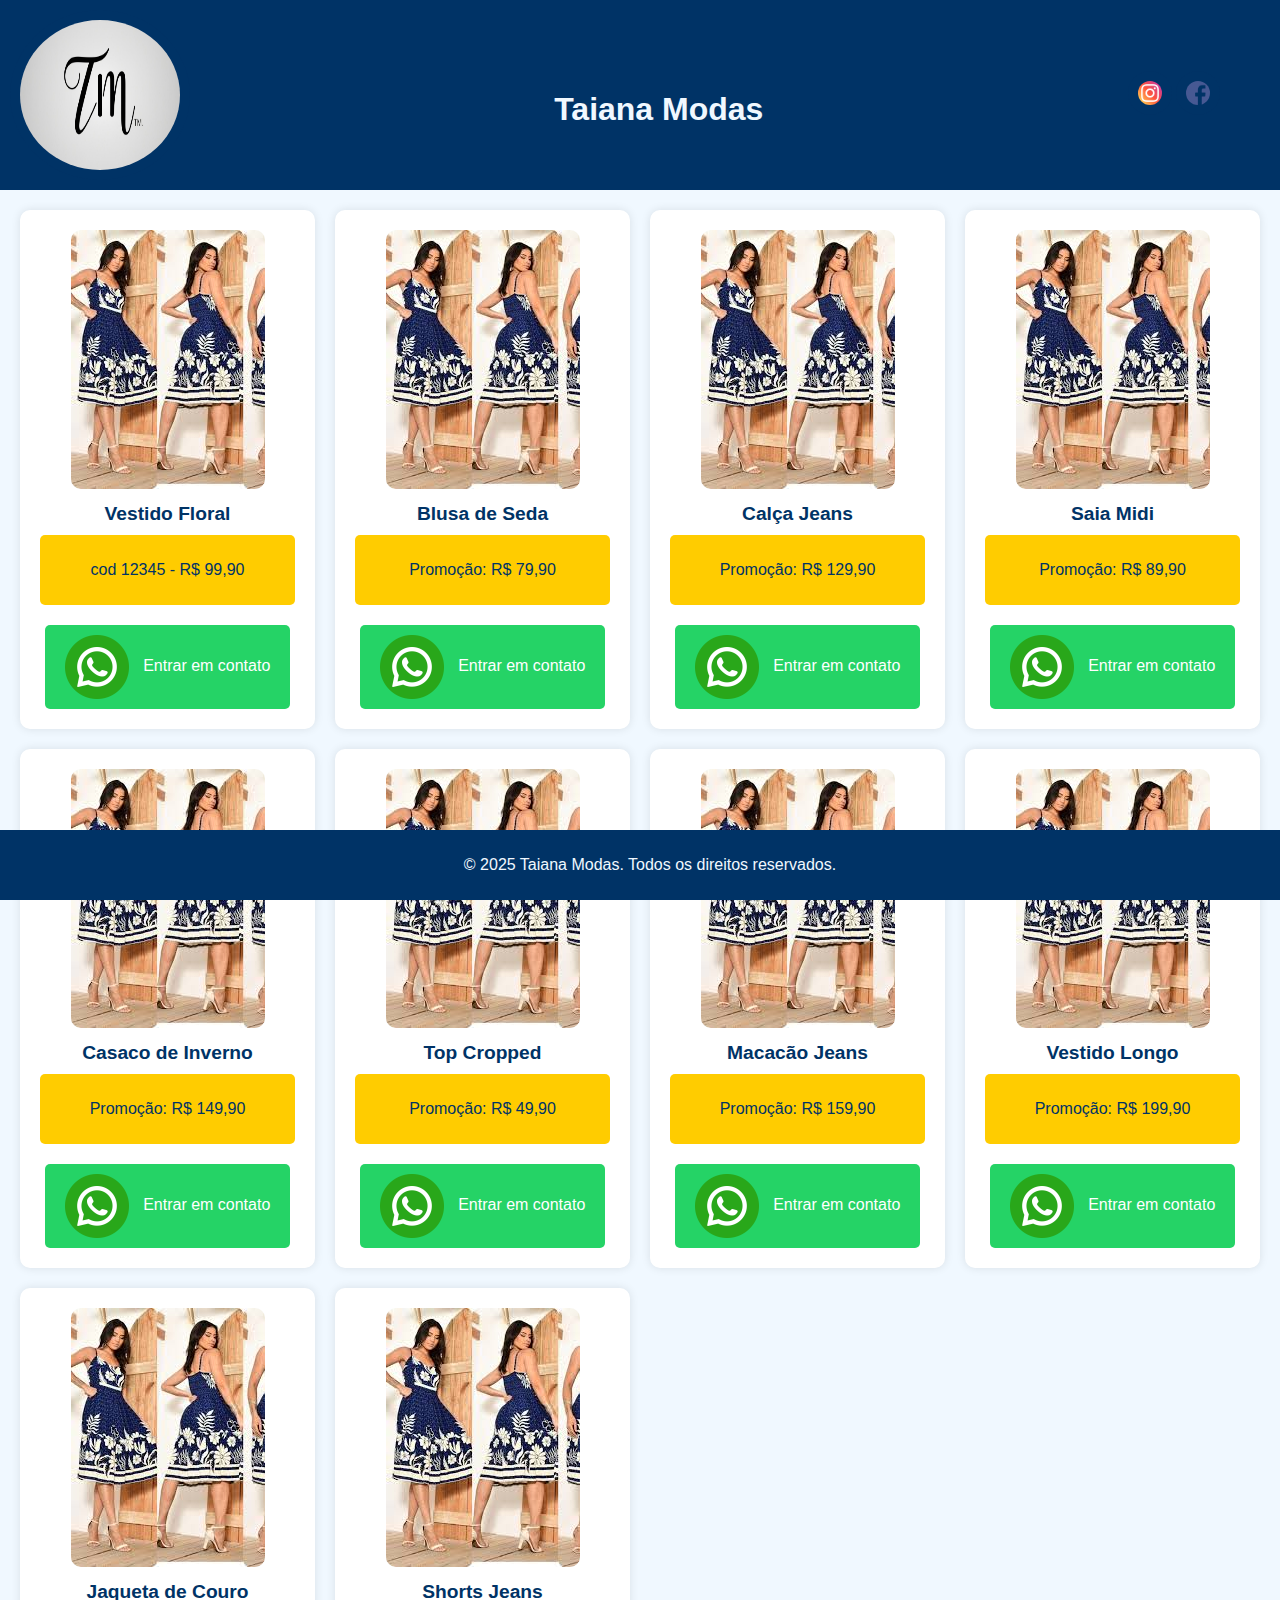
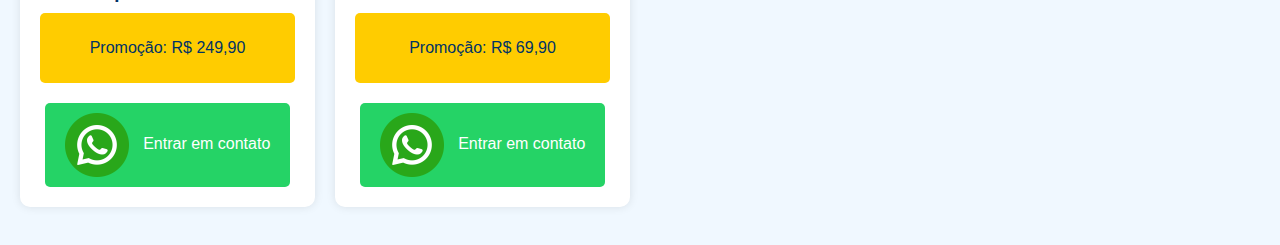
==== index.html @ b0db3103 "Add files via upload" ====
<!DOCTYPE html>
<html lang="pt-BR">
<head>
    <meta charset="UTF-8">
    <meta name="viewport" content="width=device-width, initial-scale=1.0">
    <title>Taiana Modas</title>
    <link rel="stylesheet" href="styles.css">
</head>
<body>
    <header>
        <img src="./img/logo.png" alt="logo" class="logo"> 
        <h1>Taiana Modas</h1>
        <div class="social-links">
            <a href="https://www.instagram.com/sua_pagina" target="_blank">
                <img src="./img/instagram.png" alt="Instagram">
            </a>
            <a href="https://www.facebook.com/sua_pagina" target="_blank">
                <img src="./img/facebook.png" alt="Facebook">
            </a>
        </div>
    </header>

    <main>
        <section class="produtos">
            <!-- Produto 1 -->
            <div class="produto">
                <img src="./img/vestido.jpeg" alt="Vestido Floral">
                <h2>Vestido Floral</h2>
                <div class="promocao">
                    <p>cod 12345 - <span>R$ 99,90</span></p>
                </div>
                <a href="https://wa.me/5554984361743?text=Olá,%20gostaria%20de%20saber%20mais%20sobre%20o%20produto%20código: 12345" target="_blank" class="whatsapp-link">
                    <img src="./img/whatsapp.png"alt="WhatsApp" width="64" height="64"> Entrar em contato
                </a>
            </div>

            <!-- Produto 2 -->
            <div class="produto">
                <img src="./img/vestido.jpeg" alt="Blusa de Seda">
                <h2>Blusa de Seda</h2>
                <div class="promocao">
                    <p>Promoção: <span>R$ 79,90</span></p>
                </div>
                <a href="https://wa.me/5554984361743?text=Olá,%20gostaria%20de%20saber%20mais%20sobre%20o%20produto%20código: 12346" target="_blank" class="whatsapp-link">
                    <img src="./img/whatsapp.png"alt="WhatsApp" width="64" height="64"> Entrar em contato
                </a>
            </div>

            <!-- Produto 3 -->
            <div class="produto">
                <img src="./img/vestido.jpeg" alt="Calça Jeans">
                <h2>Calça Jeans</h2>
                <div class="promocao">
                    <p>Promoção: <span>R$ 129,90</span></p>
                </div>
                <a href="https://wa.me/5554984361743?text=Olá,%20gostaria%20de%20saber%20mais%20sobre%20o%20produto%20código: 12347" target="_blank" class="whatsapp-link">
                    <img src="./img/whatsapp.png"alt="WhatsApp" width="64" height="64"> Entrar em contato
                </a>
            </div>

            <!-- Produto 4 -->
            <div class="produto">
                <img src="./img/vestido.jpeg" alt="Saia Midi">
                <h2>Saia Midi</h2>
                <div class="promocao">
                    <p>Promoção: <span>R$ 89,90</span></p>
                </div>
                <a href="https://wa.me/5554984361743?text=Olá,%20gostaria%20de%20saber%20mais%20sobre%20o%20produto%20código: 12348" target="_blank" class="whatsapp-link">
                    <img src="./img/whatsapp.png"alt="WhatsApp" width="64" height="64"> Entrar em contato
                </a>
            </div>

            <!-- Produto 5 -->
            <div class="produto">
                <img src="./img/vestido.jpeg" alt="Casaco de Inverno">
                <h2>Casaco de Inverno</h2>
                <div class="promocao">
                    <p>Promoção: <span>R$ 149,90</span></p>
                </div>
                <a href="https://wa.me/5554984361743?text=Olá,%20gostaria%20de%20saber%20mais%20sobre%20o%20produto%20código: 12349" target="_blank" class="whatsapp-link">
                    <img src="./img/whatsapp.png"alt="WhatsApp" width="64" height="64"> Entrar em contato
                </a>
            </div>

            <!-- Produto 6 -->
            <div class="produto">
                <img src="./img/vestido.jpeg" alt="Top Cropped">
                <h2>Top Cropped</h2>
                <div class="promocao">
                    <p>Promoção: <span>R$ 49,90</span></p>
                </div>
                <a href="https://wa.me/5554984361743?text=Olá,%20gostaria%20de%20saber%20mais%20sobre%20o%20produto%20código: 12350" target="_blank" class="whatsapp-link">
                    <img src="./img/whatsapp.png"alt="WhatsApp" width="64" height="64"> Entrar em contato
                </a>
            </div>

            <!-- Produto 7 -->
            <div class="produto">
                <img src="./img/vestido.jpeg" alt="Macacão Jeans">
                <h2>Macacão Jeans</h2>
                <div class="promocao">
                    <p>Promoção: <span>R$ 159,90</span></p>
                </div>
                <a href="https://wa.me/5554984361743?text=Olá,%20gostaria%20de%20saber%20mais%20sobre%20o%20produto%20código: 12351" target="_blank" class="whatsapp-link">
                    <img src="./img/whatsapp.png"alt="WhatsApp" width="64" height="64"> Entrar em contato
                </a>
            </div>

            <!-- Produto 8 -->
            <div class="produto">
                <img src="./img/vestido.jpeg" alt="Vestido Longo">
                <h2>Vestido Longo</h2>
                <div class="promocao">
                    <p>Promoção: <span>R$ 199,90</span></p>
                </div>
                <a href="https://wa.me/5554984361743?text=Olá,%20gostaria%20de%20saber%20mais%20sobre%20o%20produto%20código: 12352" target="_blank" class="whatsapp-link">
                    <img src="./img/whatsapp.png"alt="WhatsApp" width="64" height="64"> Entrar em contato
                </a>
            </div>

            <!-- Produto 9 -->
            <div class="produto">
                <img src="./img/vestido.jpeg" alt="Jaqueta de Couro">
                <h2>Jaqueta de Couro</h2>
                <div class="promocao">
                    <p>Promoção: <span>R$ 249,90</span></p>
                </div>
                <a href="https://wa.me/5554984361743?text=Olá,%20gostaria%20de%20saber%20mais%20sobre%20o%20produto%20código: 12353" target="_blank" class="whatsapp-link">
                    <img src="./img/whatsapp.png"alt="WhatsApp" width="64" height="64" width="64" height="64"> Entrar em contato
                </a>
            </div>

            <!-- Produto 10 -->
            <div class="produto">
                <img src="./img/vestido.jpeg" alt="Shorts Jeans">
                <h2>Shorts Jeans</h2>
                <div class="promocao">
                    <p>Promoção: <span>R$ 69,90</span></p>
                </div>
                <a href="https://wa.me/5554984361743?text=Olá,%20gostaria%20de%20saber%20mais%20sobre%20o%20produto%20código: 12354" target="_blank" class="whatsapp-link">
                    <img src="./img/whatsapp.png"alt="WhatsApp" width="64" height="64"> Entrar em contato
                </a>
            </div>
        </section>
    </main>
    <br>
    <footer>
        <p>&copy; 2025 Taiana Modas. Todos os direitos reservados.</p>
    </footer>
</body>
</html>
---- styles.css ----
/* styles.css */
body {
    font-family: Arial, sans-serif;
    background-color: #f0f8ff; /* Verde claro */
    color: #003366; /* Azul marinho */
    margin: 0;
    padding: 0;
}

header {
    background-color: #003366;
    color: #f0f8ff;   
    display: flex;
    align-items: center;
    justify-content: space-between;
    padding: 10px 10px 10px;
    }
    
    .social-links {
       margin-right: 50px;
        gap: 3px; /* Espaço entre os ícones */
        color: white;
        /* width: 84px;
        height: 84px; */
        align-items: center;
    }
    
    .social-links a {
        text-decoration: none;
    }
    
    .social-links img {
        width: 24px; /* Ajuste o tamanho conforme necessário */
        height: 24px;
    }

header img {
    background-color: #003366;
    border-radius: 50%;
    padding-top: 10px;
    /* margin-left: 60px;  */
    padding: 10px;  
}
header h1{
    /* margin-left: 10px; */
    margin-top: 50px;
    align-items: flex-start;
    font-weight: bold;
}

main {
    padding: 20px;
}

.logo{
    text-align:left;
    border-radius:50%;
    width:160px;
    height:150px;
}

.produtos {
    display: grid;
    grid-template-columns: repeat(auto-fit, minmax(250px, 1fr));
    gap: 20px;
}

.produto {
    background-color: #ffffff;
    padding: 20px;
    border-radius: 10px;
    box-shadow: 0 0 10px rgba(0, 0, 0, 0.1);
    text-align: center;
}

.produto img {
    max-width: 100%;
    height: auto;
    border-radius: 10px;
}

.produto h2 {
    font-size: 1.2em;
    margin: 10px 0;
}

.promocao {
    background-color: #ffcc00; /* Amarelo */
    color: #003366; /* Azul marinho */
    padding: 10px;
    border-radius: 5px;
    animation: pulsar 1.5s infinite;
}

@keyframes pulsar {
    0% { transform: scale(1); }
    50% { transform: scale(1.05); }
    100% { transform: scale(1); }
}

.whatsapp-link {
    display: inline-block;
    background-color: #25d366;
    color: #ffffff;
    padding: 10px 20px;
    border-radius: 5px;
    text-decoration: none;
    margin-top: 20px;
}

.whatsapp-link img {
    vertical-align: middle;
    margin-right: 10px;
   
}

footer {
    background-color: #003366;
    color: #f0f8ff;
    text-align: center;
    padding: 10px;
    position: fixed;
    width: 100%;
    bottom: 0;
}
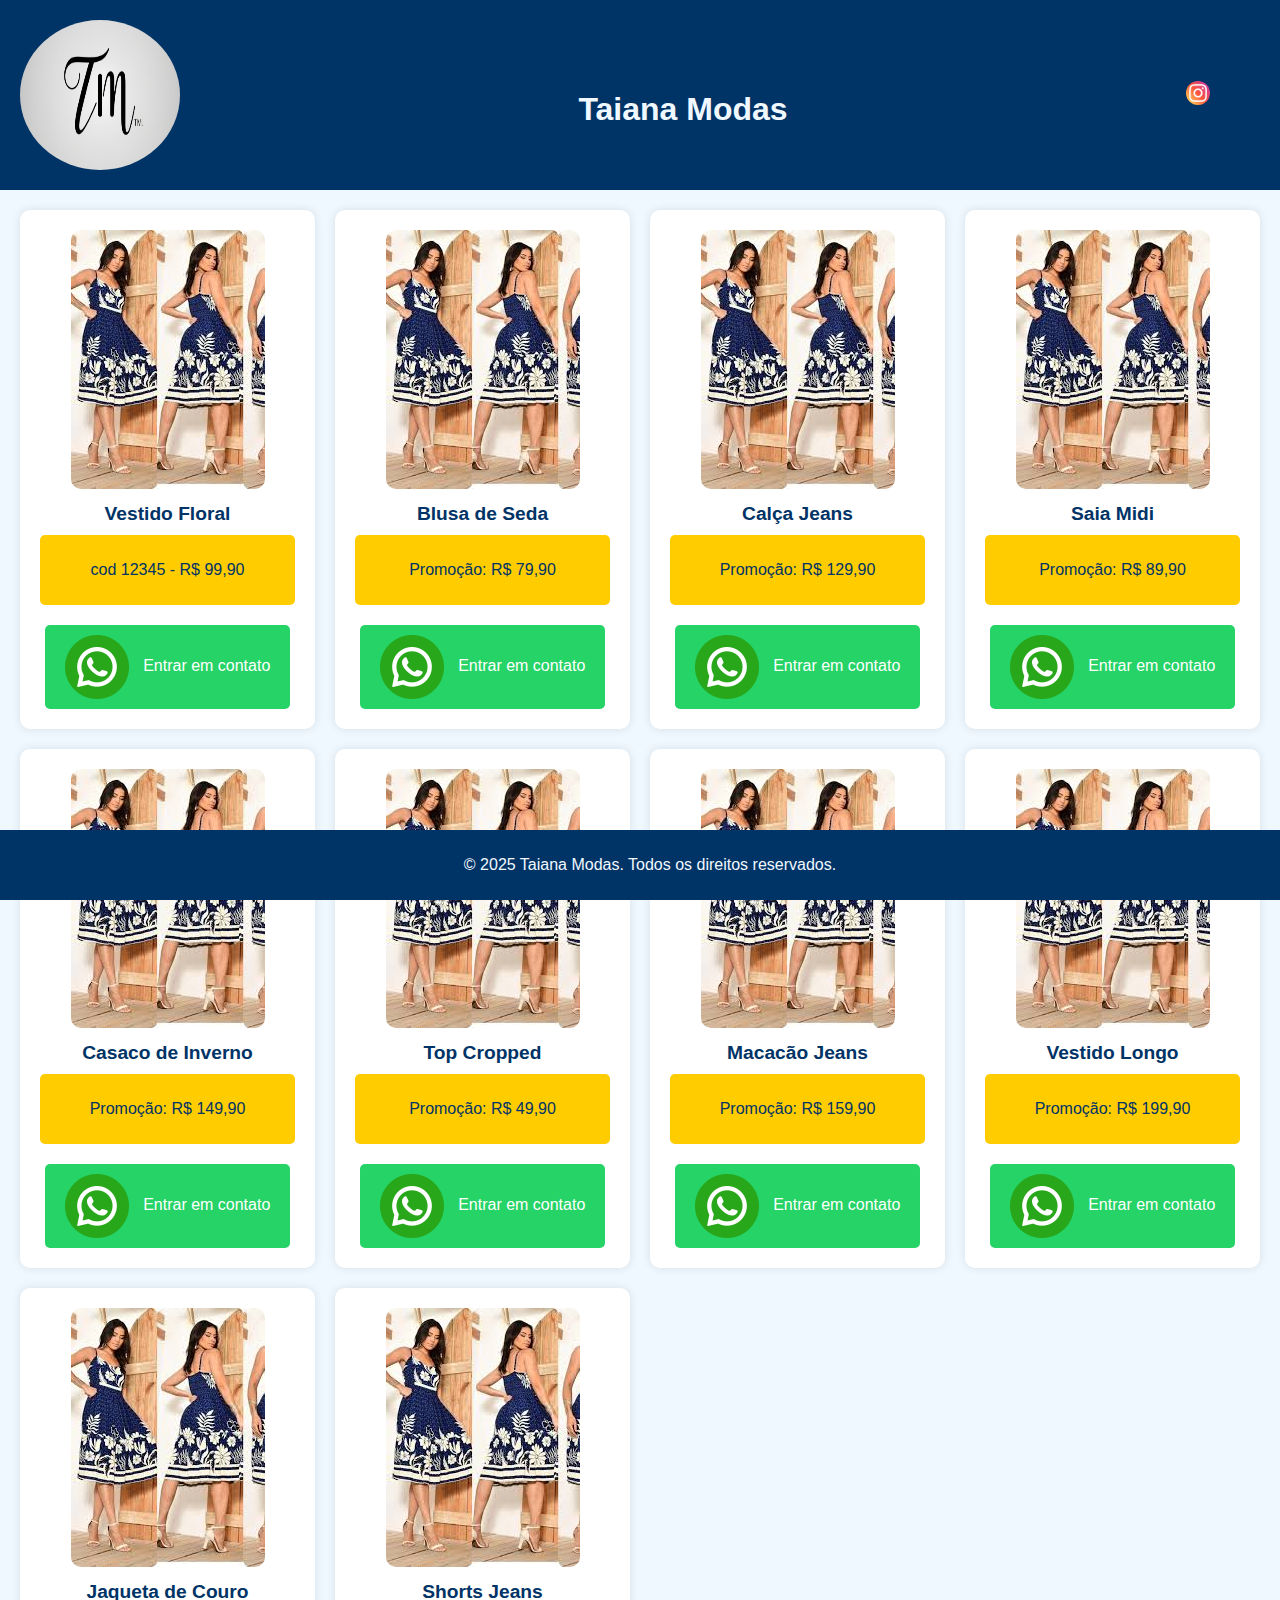
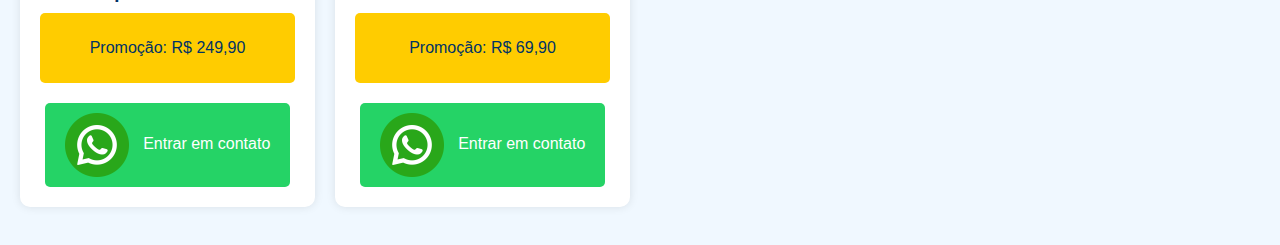
==== commit 316ab8a9: "Add files via upload" ====
--- a/index.html
+++ b/index.html
@@ -1,152 +1,187 @@
 
 <!DOCTYPE html>
 <html lang="pt-BR">
-<head>
-    <meta charset="UTF-8">
-    <meta name="viewport" content="width=device-width, initial-scale=1.0">
-    <title>Taiana Modas</title>
-    <link rel="stylesheet" href="styles.css">
-</head>
-<body>
-    <header>
-        <img src="./img/logo.png" alt="logo" class="logo"> 
-        <h1>Taiana Modas</h1>
-        <div class="social-links">
-            <a href="https://www.instagram.com/sua_pagina" target="_blank">
-                <img src="./img/instagram.png" alt="Instagram">
-            </a>
-            <a href="https://www.facebook.com/sua_pagina" target="_blank">
-                <img src="./img/facebook.png" alt="Facebook">
-            </a>
-        </div>
-    </header>
+    <head>
+        <meta charset="UTF-8">
+        <meta name="viewport" content="width=device-width, initial-scale=1.0">
+        <title>Taiana Modas</title>
+        <link rel="stylesheet" href="styles.css">
+        <link rel="icon" type="image/png" sizes="16x16"
+            href="./img/favicon.png">
+    </head>
+    <body>
+        <header>
+            <img src="./img/logo.png" alt="logo" class="logo">
+            <h1>Taiana Modas</h1>
+            <div class="social-links">
+                <a href="https://www.instagram.com/Shopee_BR" target="_blank">
+                    <img src="./img/instagram.png" alt="Instagram">
+                </a>
+                <!-- <a href="https://www.facebook.com/sua_pagina" target="_blank">
+                    <img src="./img/facebook.png" alt="Facebook">
+                </a> -->
+            </div>
+        </header>
+        <!-- <span class="disponivel"><strong>Produtos sujeitos a disponibilidade no estoque</strong></span> -->
+        <main>
+            <section class="produtos">
+                <!-- Produto 1 -->
+                <div class="produto">
+                    <img src="./img/vestido.jpeg" alt="Vestido Floral">
+                    <h2>Vestido Floral</h2>
+                    <div class="promocao">
+                        <p>cod 12345 - <span>R$ 99,90</span></p>
+                    </div>
+                    <a
+                        href="https://wa.me/5554984361743?text=Olá,%20gostaria%20de%20saber%20mais%20sobre%20o%20produto%20código: 12345"
+                        target="_blank" class="whatsapp-link">
 
-    <main>
-        <section class="produtos">
-            <!-- Produto 1 -->
-            <div class="produto">
-                <img src="./img/vestido.jpeg" alt="Vestido Floral">
-                <h2>Vestido Floral</h2>
-                <div class="promocao">
-                    <p>cod 12345 - <span>R$ 99,90</span></p>
+                        <img src="./img/whatsapp.png" alt="WhatsApp" width="64"
+                            height="64"> Entrar em contato
+                    </a>
                 </div>
-                <a href="https://wa.me/5554984361743?text=Olá,%20gostaria%20de%20saber%20mais%20sobre%20o%20produto%20código: 12345" target="_blank" class="whatsapp-link">
-                    <img src="./img/whatsapp.png"alt="WhatsApp" width="64" height="64"> Entrar em contato
-                </a>
-            </div>
 
-            <!-- Produto 2 -->
-            <div class="produto">
-                <img src="./img/vestido.jpeg" alt="Blusa de Seda">
-                <h2>Blusa de Seda</h2>
-                <div class="promocao">
-                    <p>Promoção: <span>R$ 79,90</span></p>
+                <!-- Produto 2 -->
+                <div class="produto">
+                    <img src="./img/vestido.jpeg" alt="Blusa de Seda">
+                    <h2>Blusa de Seda</h2>
+                    <div class="promocao">
+                        <p>Promoção: <span>R$ 79,90</span></p>
+                    </div>
+                    <a
+                        href="https://wa.me/5554984361743?text=Olá,%20gostaria%20de%20saber%20mais%20sobre%20o%20produto%20código: 12346"
+                        target="_blank" class="whatsapp-link">
+                        <img src="./img/whatsapp.png" alt="WhatsApp" width="64"
+                            height="64"> Entrar em contato
+                    </a>
                 </div>
-                <a href="https://wa.me/5554984361743?text=Olá,%20gostaria%20de%20saber%20mais%20sobre%20o%20produto%20código: 12346" target="_blank" class="whatsapp-link">
-                    <img src="./img/whatsapp.png"alt="WhatsApp" width="64" height="64"> Entrar em contato
-                </a>
-            </div>
 
-            <!-- Produto 3 -->
-            <div class="produto">
-                <img src="./img/vestido.jpeg" alt="Calça Jeans">
-                <h2>Calça Jeans</h2>
-                <div class="promocao">
-                    <p>Promoção: <span>R$ 129,90</span></p>
+                <!-- Produto 3 -->
+                <div class="produto">
+                    <img src="./img/vestido.jpeg" alt="Calça Jeans">
+                    <h2>Calça Jeans</h2>
+                    <div class="promocao">
+                        <p>Promoção: <span>R$ 129,90</span></p>
+                    </div>
+                    <a
+                        href="https://wa.me/5554984361743?text=Olá,%20gostaria%20de%20saber%20mais%20sobre%20o%20produto%20código: 12347"
+                        target="_blank" class="whatsapp-link">
+                        <img src="./img/whatsapp.png" alt="WhatsApp" width="64"
+                            height="64"> Entrar em contato
+                    </a>
                 </div>
-                <a href="https://wa.me/5554984361743?text=Olá,%20gostaria%20de%20saber%20mais%20sobre%20o%20produto%20código: 12347" target="_blank" class="whatsapp-link">
-                    <img src="./img/whatsapp.png"alt="WhatsApp" width="64" height="64"> Entrar em contato
-                </a>
-            </div>
 
-            <!-- Produto 4 -->
-            <div class="produto">
-                <img src="./img/vestido.jpeg" alt="Saia Midi">
-                <h2>Saia Midi</h2>
-                <div class="promocao">
-                    <p>Promoção: <span>R$ 89,90</span></p>
+                <!-- Produto 4 -->
+                <div class="produto">
+                    <img src="./img/vestido.jpeg" alt="Saia Midi">
+                    <h2>Saia Midi</h2>
+                    <div class="promocao">
+                        <p>Promoção: <span>R$ 89,90</span></p>
+                    </div>
+                    <a
+                        href="https://wa.me/5554984361743?text=Olá,%20gostaria%20de%20saber%20mais%20sobre%20o%20produto%20código: 12348"
+                        target="_blank" class="whatsapp-link">
+                        <img src="./img/whatsapp.png" alt="WhatsApp" width="64"
+                            height="64"> Entrar em contato
+                    </a>
                 </div>
-                <a href="https://wa.me/5554984361743?text=Olá,%20gostaria%20de%20saber%20mais%20sobre%20o%20produto%20código: 12348" target="_blank" class="whatsapp-link">
-                    <img src="./img/whatsapp.png"alt="WhatsApp" width="64" height="64"> Entrar em contato
-                </a>
-            </div>
 
-            <!-- Produto 5 -->
-            <div class="produto">
-                <img src="./img/vestido.jpeg" alt="Casaco de Inverno">
-                <h2>Casaco de Inverno</h2>
-                <div class="promocao">
-                    <p>Promoção: <span>R$ 149,90</span></p>
+                <!-- Produto 5 -->
+                <div class="produto">
+                    <img src="./img/vestido.jpeg" alt="Casaco de Inverno">
+                    <h2>Casaco de Inverno</h2>
+                    <div class="promocao">
+                        <p>Promoção: <span>R$ 149,90</span></p>
+                    </div>
+                    <a
+                        href="https://wa.me/5554984361743?text=Olá,%20gostaria%20de%20saber%20mais%20sobre%20o%20produto%20código: 12349"
+                        target="_blank" class="whatsapp-link">
+                        <img src="./img/whatsapp.png" alt="WhatsApp" width="64"
+                            height="64"> Entrar em contato
+                    </a>
                 </div>
-                <a href="https://wa.me/5554984361743?text=Olá,%20gostaria%20de%20saber%20mais%20sobre%20o%20produto%20código: 12349" target="_blank" class="whatsapp-link">
-                    <img src="./img/whatsapp.png"alt="WhatsApp" width="64" height="64"> Entrar em contato
-                </a>
-            </div>
 
-            <!-- Produto 6 -->
-            <div class="produto">
-                <img src="./img/vestido.jpeg" alt="Top Cropped">
-                <h2>Top Cropped</h2>
-                <div class="promocao">
-                    <p>Promoção: <span>R$ 49,90</span></p>
+                <!-- Produto 6 -->
+                <div class="produto">
+                    <img src="./img/vestido.jpeg" alt="Top Cropped">
+                    <h2>Top Cropped</h2>
+                    <div class="promocao">
+                        <p>Promoção: <span>R$ 49,90</span></p>
+                    </div>
+                    <a
+                        href="https://wa.me/5554984361743?text=Olá,%20gostaria%20de%20saber%20mais%20sobre%20o%20produto%20código: 12350"
+                        target="_blank" class="whatsapp-link">
+                        <img src="./img/whatsapp.png" alt="WhatsApp" width="64"
+                            height="64"> Entrar em contato
+                    </a>
                 </div>
-                <a href="https://wa.me/5554984361743?text=Olá,%20gostaria%20de%20saber%20mais%20sobre%20o%20produto%20código: 12350" target="_blank" class="whatsapp-link">
-                    <img src="./img/whatsapp.png"alt="WhatsApp" width="64" height="64"> Entrar em contato
-                </a>
-            </div>
 
-            <!-- Produto 7 -->
-            <div class="produto">
-                <img src="./img/vestido.jpeg" alt="Macacão Jeans">
-                <h2>Macacão Jeans</h2>
-                <div class="promocao">
-                    <p>Promoção: <span>R$ 159,90</span></p>
+                <!-- Produto 7 -->
+                <div class="produto">
+                    <img src="./img/vestido.jpeg" alt="Macacão Jeans">
+                    <h2>Macacão Jeans</h2>
+                    <div class="promocao">
+                        <p>Promoção: <span>R$ 159,90</span></p>
+                    </div>
+                    <a
+                        href="https://wa.me/5554984361743?text=Olá,%20gostaria%20de%20saber%20mais%20sobre%20o%20produto%20código: 12351"
+                        target="_blank" class="whatsapp-link">
+                        <img src="./img/whatsapp.png" alt="WhatsApp" width="64"
+                            height="64"> Entrar em contato
+                    </a>
                 </div>
-                <a href="https://wa.me/5554984361743?text=Olá,%20gostaria%20de%20saber%20mais%20sobre%20o%20produto%20código: 12351" target="_blank" class="whatsapp-link">
-                    <img src="./img/whatsapp.png"alt="WhatsApp" width="64" height="64"> Entrar em contato
-                </a>
-            </div>
 
-            <!-- Produto 8 -->
-            <div class="produto">
-                <img src="./img/vestido.jpeg" alt="Vestido Longo">
-                <h2>Vestido Longo</h2>
-                <div class="promocao">
-                    <p>Promoção: <span>R$ 199,90</span></p>
+                <!-- Produto 8 -->
+                <div class="produto">
+                    <img src="./img/vestido.jpeg" alt="Vestido Longo">
+                    <h2>Vestido Longo</h2>
+                    <div class="promocao">
+                        <p>Promoção: <span>R$ 199,90</span></p>
+                    </div>
+                    <a
+                        href="https://wa.me/5554984361743?text=Olá,%20gostaria%20de%20saber%20mais%20sobre%20o%20produto%20código: 12352"
+                        target="_blank" class="whatsapp-link">
+                        <img src="./img/whatsapp.png" alt="WhatsApp" width="64"
+                            height="64"> Entrar em contato
+                    </a>
                 </div>
-                <a href="https://wa.me/5554984361743?text=Olá,%20gostaria%20de%20saber%20mais%20sobre%20o%20produto%20código: 12352" target="_blank" class="whatsapp-link">
-                    <img src="./img/whatsapp.png"alt="WhatsApp" width="64" height="64"> Entrar em contato
-                </a>
-            </div>
 
-            <!-- Produto 9 -->
-            <div class="produto">
-                <img src="./img/vestido.jpeg" alt="Jaqueta de Couro">
-                <h2>Jaqueta de Couro</h2>
-                <div class="promocao">
-                    <p>Promoção: <span>R$ 249,90</span></p>
+                <!-- Produto 9 -->
+                <div class="produto">
+                    <img src="./img/vestido.jpeg" alt="Jaqueta de Couro">
+                    <h2>Jaqueta de Couro</h2>
+                    <div class="promocao">
+                        <p>Promoção: <span>R$ 249,90</span></p>
+                    </div>
+                    <a
+                        href="https://wa.me/5554984361743?text=Olá,%20gostaria%20de%20saber%20mais%20sobre%20o%20produto%20código: 12353"
+                        target="_blank" class="whatsapp-link">
+                        <img src="./img/whatsapp.png" alt="WhatsApp" width="64"
+                            height="64" width="64" height="64"> Entrar em
+                        contato
+                    </a>
                 </div>
-                <a href="https://wa.me/5554984361743?text=Olá,%20gostaria%20de%20saber%20mais%20sobre%20o%20produto%20código: 12353" target="_blank" class="whatsapp-link">
-                    <img src="./img/whatsapp.png"alt="WhatsApp" width="64" height="64" width="64" height="64"> Entrar em contato
-                </a>
-            </div>
 
-            <!-- Produto 10 -->
-            <div class="produto">
-                <img src="./img/vestido.jpeg" alt="Shorts Jeans">
-                <h2>Shorts Jeans</h2>
-                <div class="promocao">
-                    <p>Promoção: <span>R$ 69,90</span></p>
+                <!-- Produto 10 -->
+                <div class="produto">
+                    <img src="./img/vestido.jpeg" alt="Shorts Jeans">
+                    <h2>Shorts Jeans</h2>
+                    <div class="promocao">
+                        <p>Promoção: <span>R$ 69,90</span></p>
+                    </div>
+                    <a
+                        href="https://wa.me/5554984361743?text=Olá,%20gostaria%20de%20saber%20mais%20sobre%20o%20produto%20código: 12354"
+                        target="_blank" class="whatsapp-link">
+                        <img src="./img/whatsapp.png" alt="WhatsApp" width="64"
+                            height="64"> Entrar em contato
+                    </a>
                 </div>
-                <a href="https://wa.me/5554984361743?text=Olá,%20gostaria%20de%20saber%20mais%20sobre%20o%20produto%20código: 12354" target="_blank" class="whatsapp-link">
-                    <img src="./img/whatsapp.png"alt="WhatsApp" width="64" height="64"> Entrar em contato
-                </a>
-            </div>
-        </section>
-    </main>
-    <br>
-    <footer>
-        <p>&copy; 2025 Taiana Modas. Todos os direitos reservados.</p>
-    </footer>
-</body>
+            </section>
+        </main>
+
+        <br>
+        <footer>
+            <p>&copy; 2025 Taiana Modas. Todos os direitos reservados.</p>
+        </footer>
+    </body>
 </html>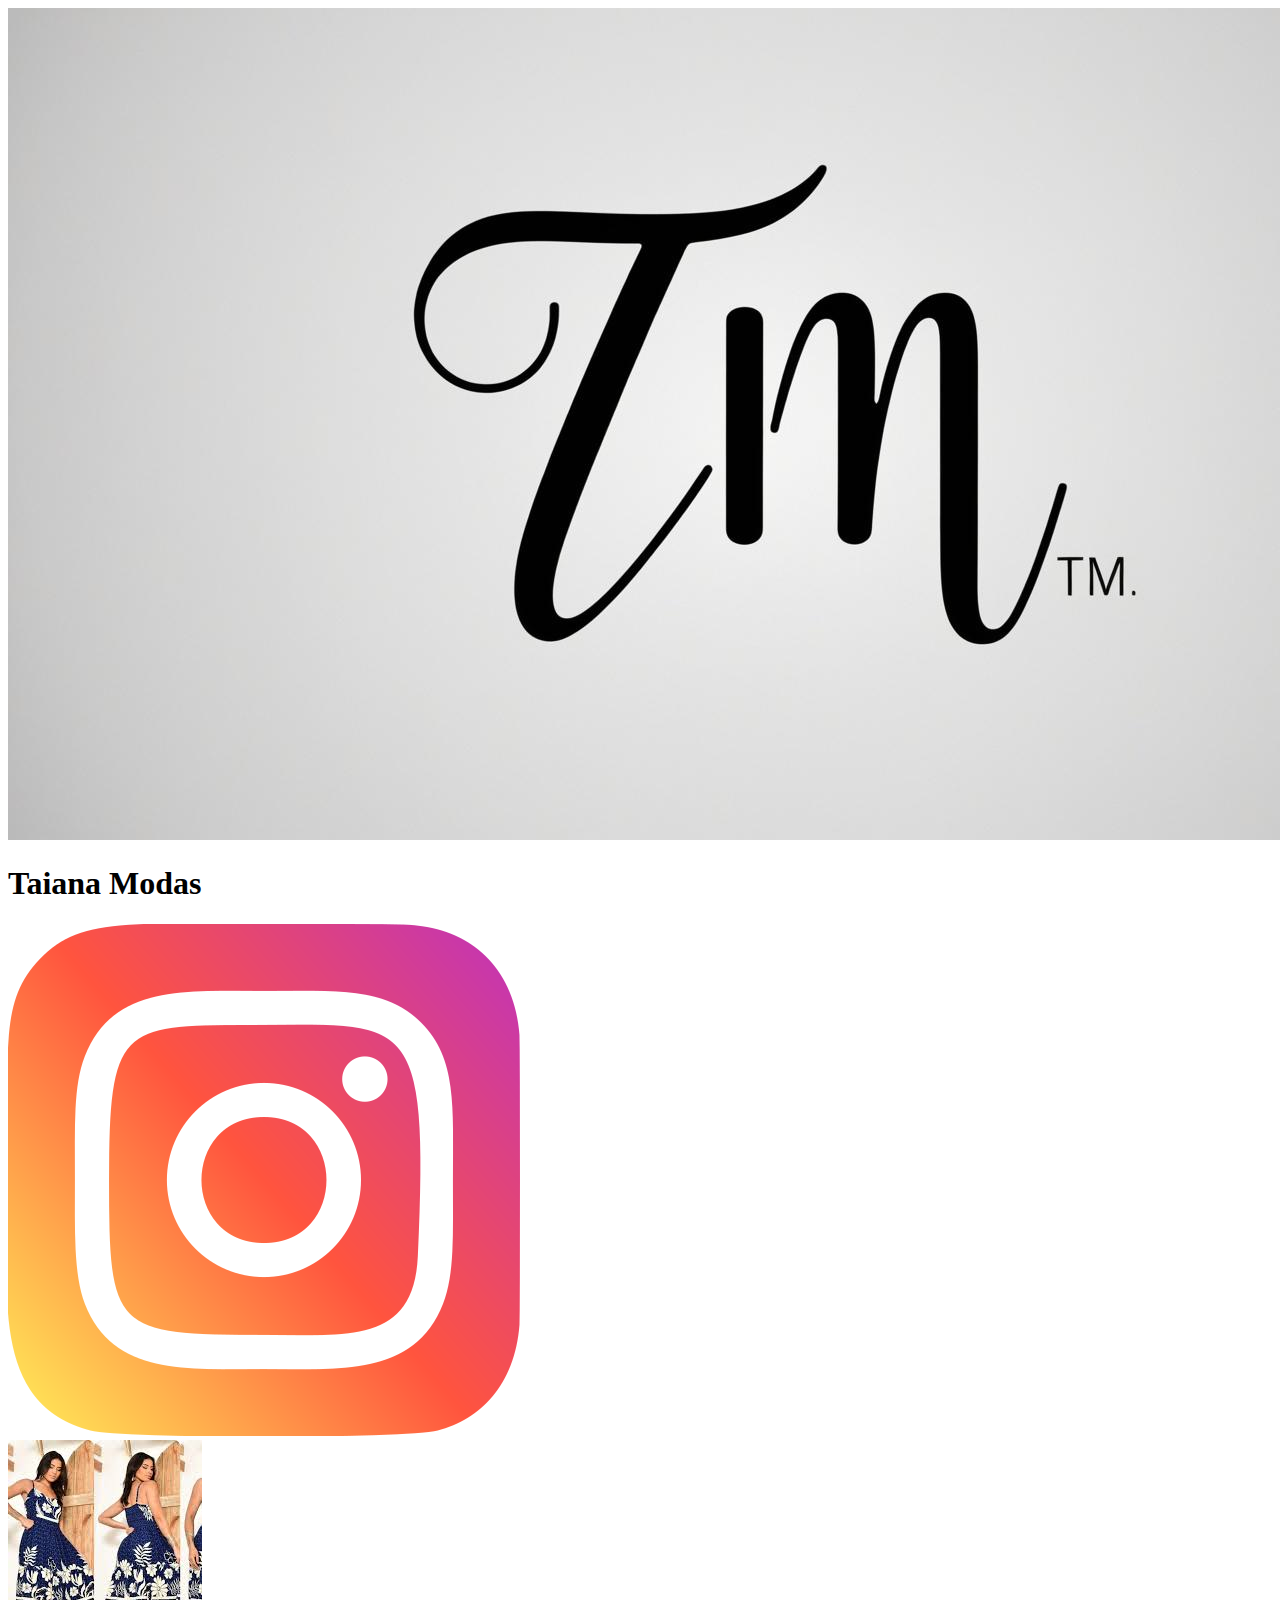
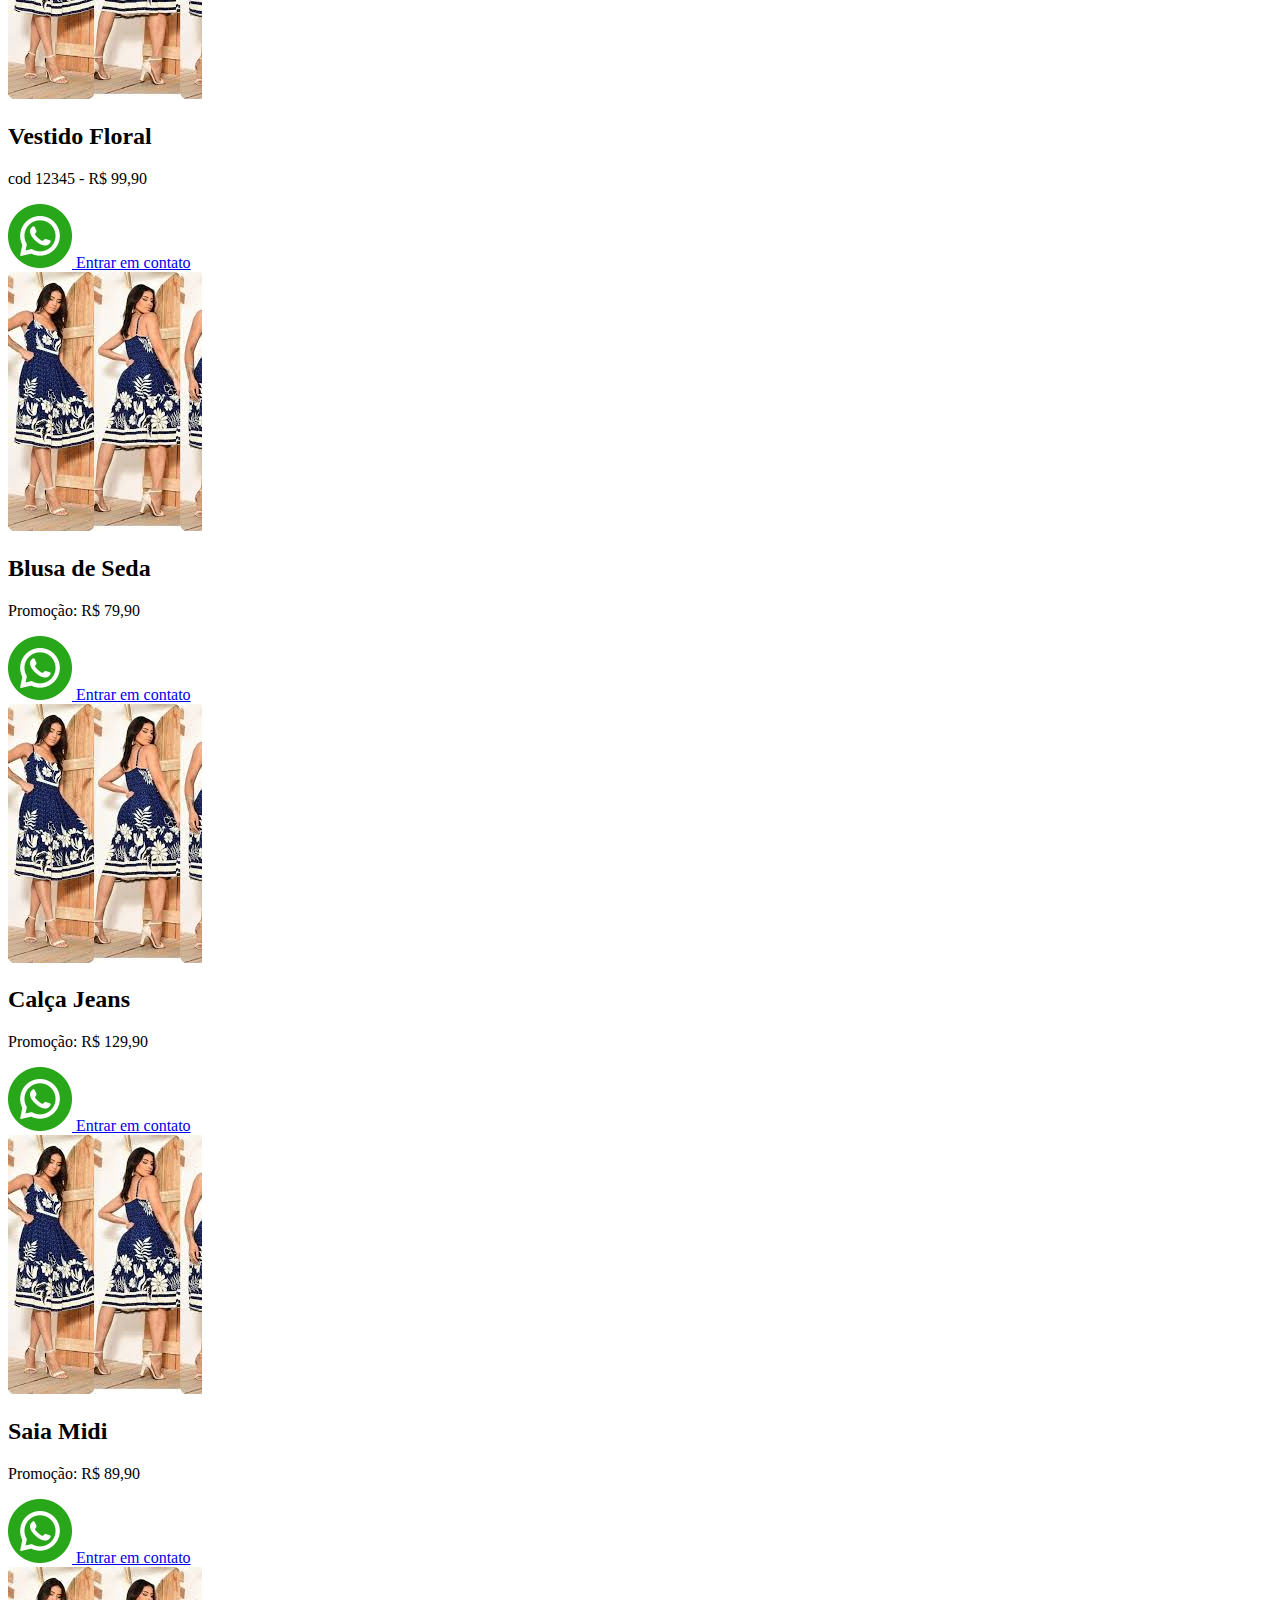
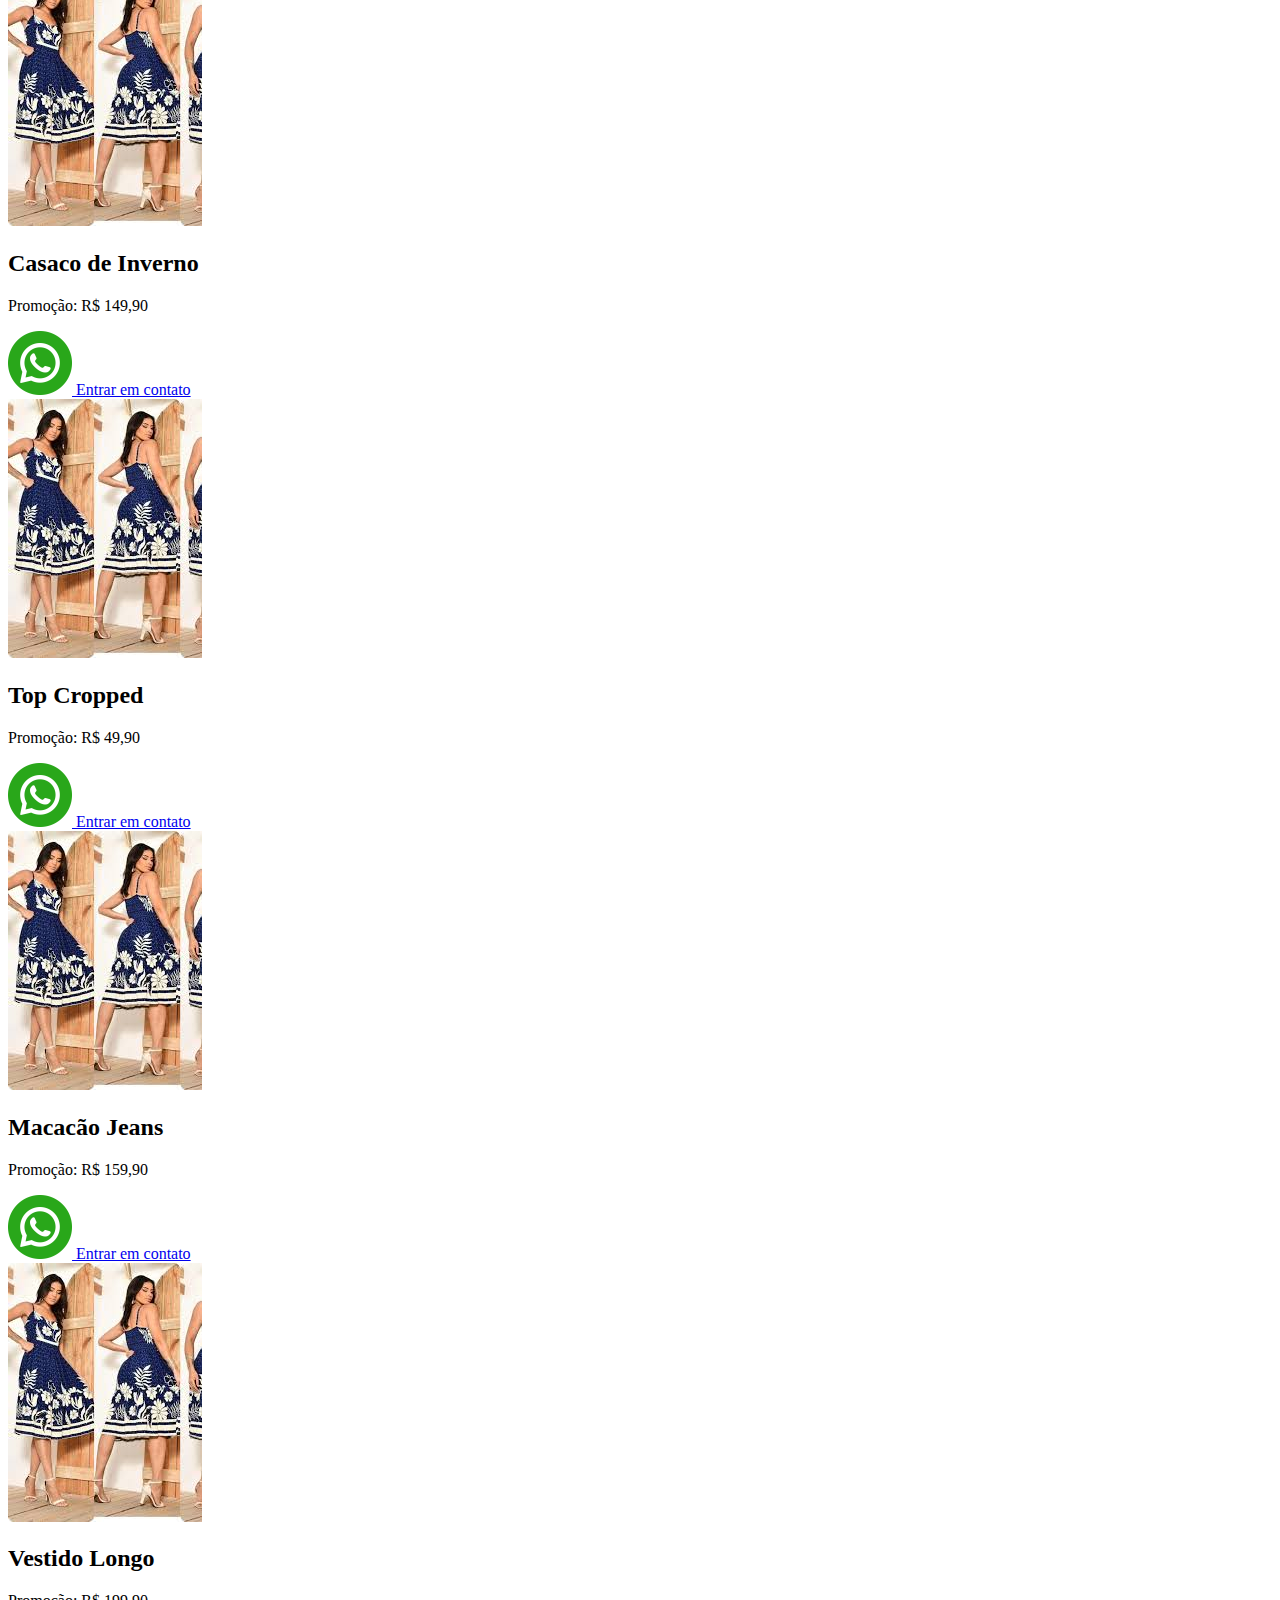
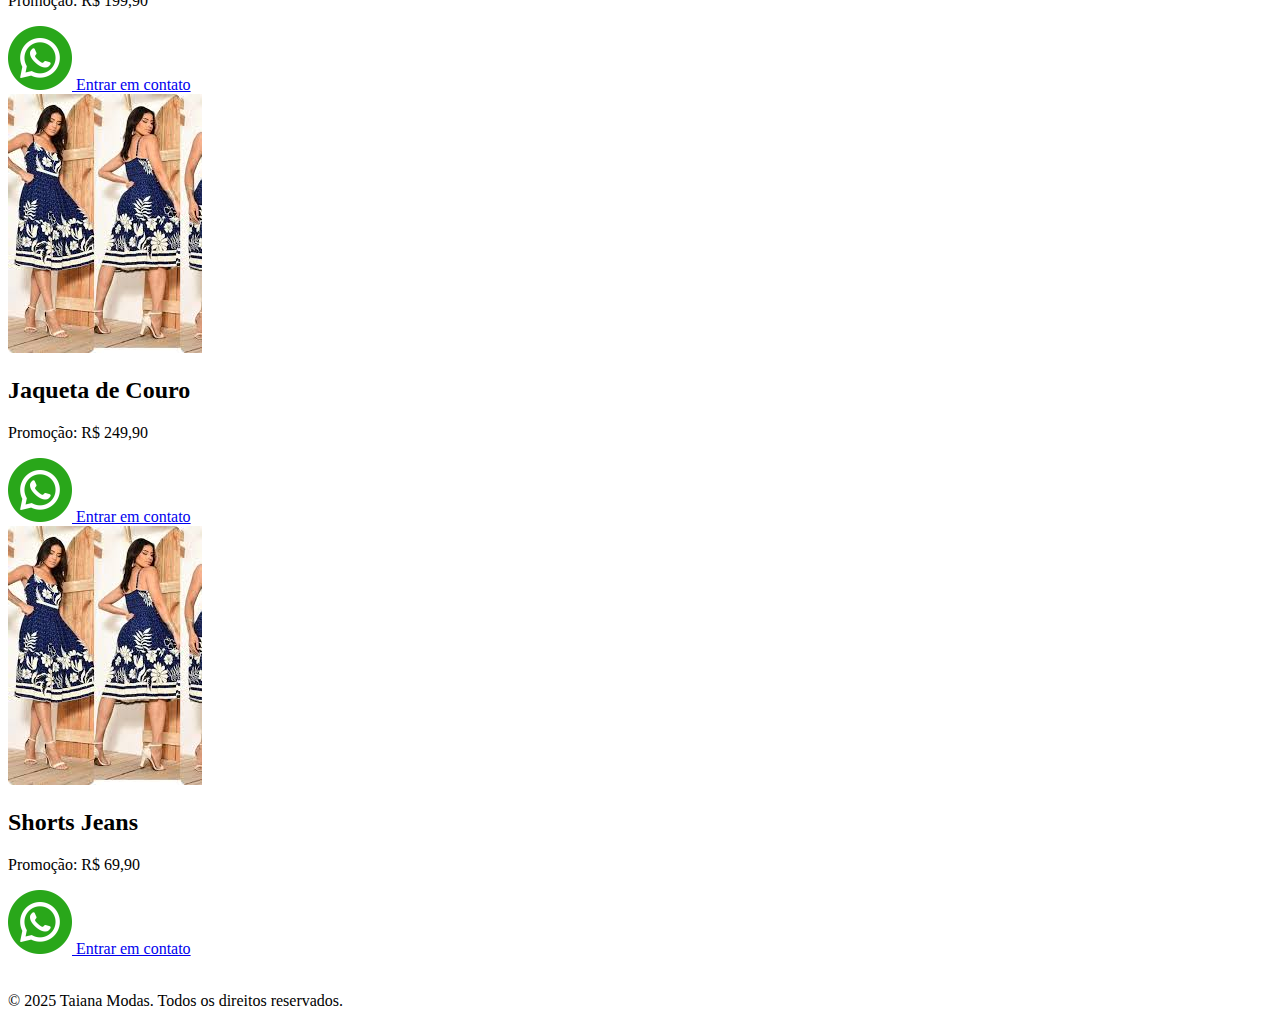
==== commit bbdad6f3: "Update index.html" ====
--- a/index.html
+++ b/index.html
@@ -5,7 +5,7 @@
         <meta charset="UTF-8">
         <meta name="viewport" content="width=device-width, initial-scale=1.0">
         <title>Taiana Modas</title>
-        <link rel="stylesheet" href="styles.css">
+        <link rel="stylesheet" href="styles1.css">
         <link rel="icon" type="image/png" sizes="16x16"
             href="./img/favicon.png">
     </head>
@@ -184,4 +184,4 @@
             <p>&copy; 2025 Taiana Modas. Todos os direitos reservados.</p>
         </footer>
     </body>
-</html>+</html>
